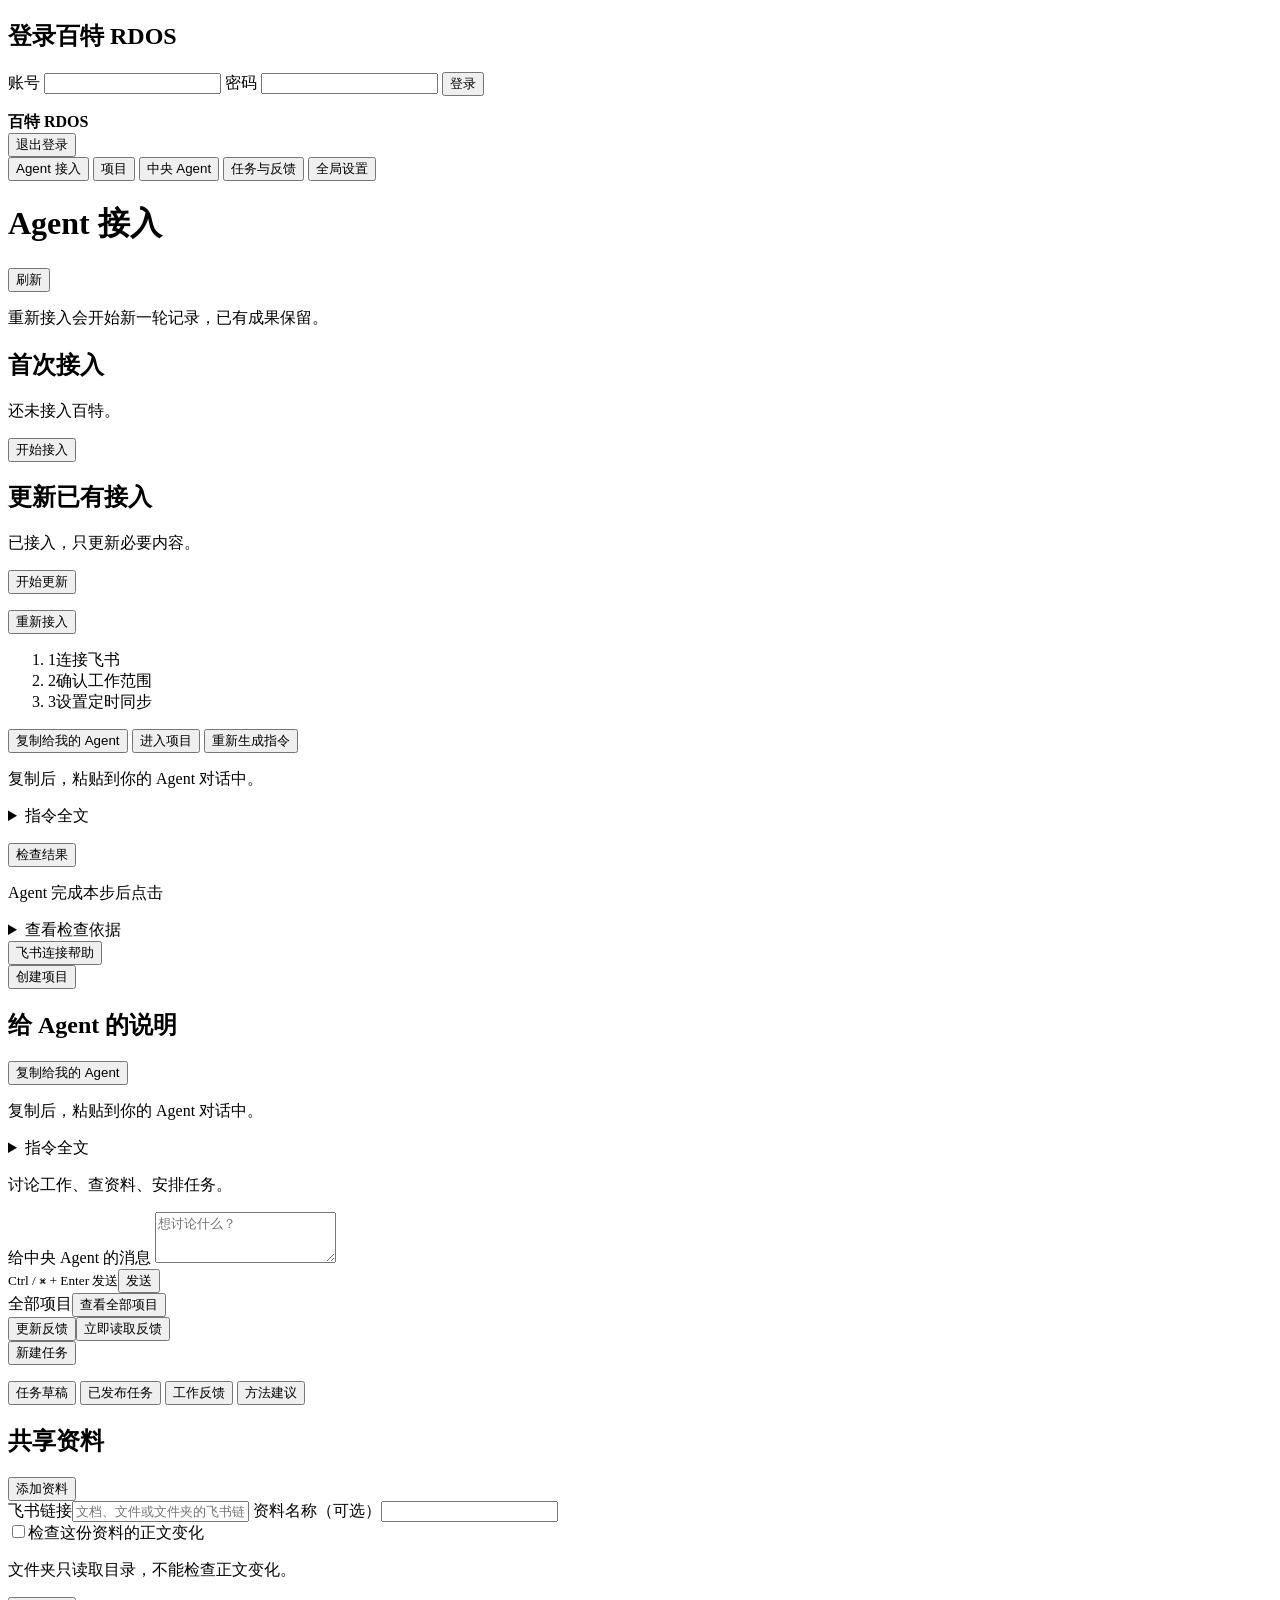
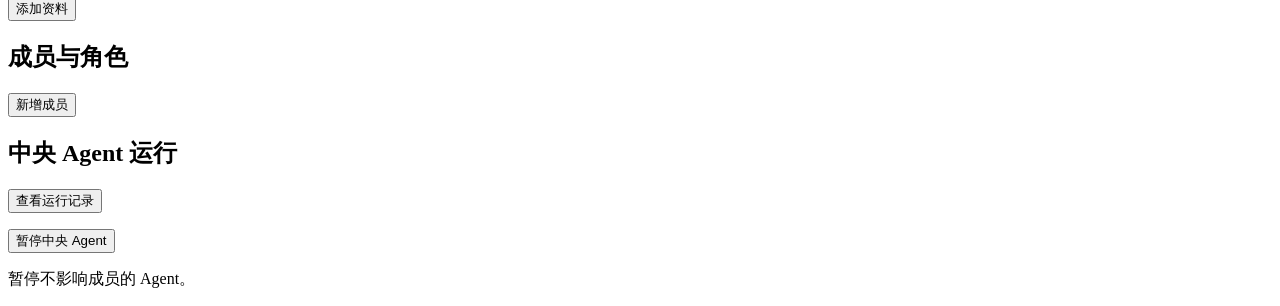
==== server/static/central.html @ e44f654b "feat: deliver central Agent trial and reviewed workbench" ====
<!doctype html>
<html lang="zh-CN">
  <head>
    <meta charset="utf-8" />
    <meta name="viewport" content="width=device-width, initial-scale=1" />
    <meta name="color-scheme" content="light" />
    <title>百特 RDOS</title>
    <link rel="icon" href="data:," />
    <link rel="stylesheet" href="static/central.css?v=20261011-13" />
    <script src="static/central.js?v=20261011-13" defer></script>
  </head>
  <body>
    <section id="login-view" class="login-shell">
      <form id="login-form" class="login-card">
        <h1>登录百特 RDOS</h1>

        <label for="login-username">账号</label>
        <input id="login-username" autocomplete="username" required />
        <label for="login-password">密码</label>
        <input id="login-password" type="password" autocomplete="current-password" required />
        <button id="login-submit" class="primary wide" type="submit">登录</button>
        <p id="login-error" class="form-error" role="alert"></p>
      </form>
    </section>

    <div id="app-view" class="app-shell hidden">
      <header class="topbar">
        <div class="brand"><b>百特 RDOS</b></div>
        <div class="top-actions"><span id="current-user"></span><button id="logout" class="quiet" type="button">退出登录</button></div>
      </header>
      <nav id="main-nav" class="main-nav" aria-label="工作区入口">
        <button class="page-tab active" data-page="onboard" type="button">Agent 接入</button>
        <button class="page-tab" data-page="projects" type="button">项目</button>
        <button class="page-tab admin-only" data-page="agent" type="button">中央 Agent</button>
        <button class="page-tab admin-only" data-page="work" type="button">任务与反馈</button>
        <button class="page-tab admin-only" data-page="global" type="button">全局设置</button>
      </nav>
      <main class="workspace">
        <div class="workspace-heading">
          <div><p id="page-eyebrow" class="sr-only" aria-hidden="true"></p><h1 id="page-title">Agent 接入</h1><p id="page-description" class="hidden"></p></div>
          <div class="heading-actions"><button id="refresh-workspace" class="quiet" type="button">刷新</button></div>
        </div>
        <div id="workspace-error" class="notice error hidden" role="alert"></div>

        <section id="page-onboard" class="main-page">
          <article class="panel onboarding-panel">
            <span id="onboarding-identity" class="sr-only" aria-hidden="true"></span>
            <p id="onboarding-reentry-note" class="onboarding-reentry-note hidden">重新接入会开始新一轮记录，已有成果保留。</p>
            <div id="onboarding-paths" class="onboard-choices">
              <article class="choice-card"><h2>首次接入</h2><p>还未接入百特。</p><button id="choose-new" class="primary" type="button" data-onboard-path="new">开始接入</button></article>
              <article class="choice-card"><h2>更新已有接入</h2><p>已接入，只更新必要内容。</p><button id="choose-refresh" class="primary" type="button" data-onboard-path="refresh">开始更新</button></article>
            </div>
            <p id="onboarding-path-error" class="form-error" role="alert"></p>
            <div id="onboarding-current" class="hidden">
              <div class="onboarding-mode"><span id="onboarding-mode-label"></span><button id="change-onboarding-path" class="quiet" type="button">重新接入</button></div>
              <ol id="onboarding-progress" class="onboarding-progress" aria-label="接入步骤">
                <li><span>1</span>连接飞书</li><li><span>2</span>确认工作范围</li><li><span>3</span>设置定时同步</li>
              </ol>
              <div id="onboarding-status"></div>
              <div id="onboarding-actions" class="inline-actions">
                <button id="copy-onboarding-instruction" class="primary" type="button">复制给我的 Agent</button>
                <button id="onboarding-go-project" class="primary hidden" data-page="projects" type="button">进入项目</button>
                <button id="prepare-onboarding-instruction" class="quiet hidden" type="button">重新生成指令</button>
              </div>
              <div id="onboarding-instruction" class="instruction-box hidden">
                <p id="onboarding-instruction-summary">复制后，粘贴到你的 Agent 对话中。</p>
                <div id="onboarding-link" class="instruction-link"></div>
                <details id="onboarding-copy-details"><summary>指令全文</summary><div id="onboarding-prompt" class="plain-content"></div></details>
              </div>
              <p id="onboarding-action-status" class="action-status" role="status"></p>
              <p id="onboarding-action-error" class="form-error" role="alert"></p>
              <div id="onboarding-check-action" class="onboarding-check-action">
                <button id="check-onboarding" class="secondary" type="button">检查结果</button>
                <p id="onboarding-check-hint">Agent 完成本步后点击</p>
              </div>
              <details id="onboarding-check-details"><summary>查看检查依据</summary><div id="onboarding-check-report"></div></details>
            </div>
            <div class="onboarding-help"><button id="open-setup" class="quiet" type="button">飞书连接帮助</button></div>
          </article>
        </section>

        <section id="page-projects" class="main-page hidden">
          <div class="page-actions"><button id="new-project" class="primary admin-only" type="button">创建项目</button></div>
          <div id="project-list" class="project-cards"></div>
          <section id="project-instruction" class="panel instruction-box hidden">
            <div class="section-title"><h2 id="project-instruction-title">给 Agent 的说明</h2><button id="copy-project-instruction" class="primary" type="button">复制给我的 Agent</button></div>
            <p class="muted">复制后，粘贴到你的 Agent 对话中。</p>
            <div id="project-instruction-link" class="instruction-link"></div>
            <details id="project-copy-details"><summary>指令全文</summary><div id="project-prompt" class="plain-content"></div></details>
            <p id="project-instruction-status" class="action-status" role="status"></p><p id="project-instruction-error" class="form-error" role="alert"></p>
          </section>
        </section>

        <section id="page-agent" class="main-page hidden admin-only">
          <p class="page-intro">讨论工作、查资料、安排任务。</p>
          <div id="connection-banner" class="notice hidden" role="status"></div>
          <article id="conversation-panel" class="panel conversation-panel">
            <div class="conversation-meta hidden" aria-hidden="true"><span id="agent-status"></span></div>
            <div id="messages" class="messages" aria-live="polite"></div>
            <section id="active-run" class="active-run hidden" aria-live="polite"></section>
            <p id="chat-status" class="action-status" role="status"></p><p id="chat-error" class="form-error" role="alert"></p>
            <form id="chat-form" class="chat-form">
              <label for="chat-message" class="sr-only">给中央 Agent 的消息</label>
              <textarea id="chat-message" rows="3" placeholder="想讨论什么？" required></textarea>
              <div class="composer-footer"><small>Ctrl / ⌘ + Enter 发送</small><button id="chat-send" class="primary" type="submit">发送</button></div>
            </form>
          </article>
        </section>

        <section id="page-work" class="main-page hidden admin-only">
          <div class="work-scope"><span id="work-scope-label">全部项目</span><button id="work-show-all" class="quiet hidden" type="button">查看全部项目</button></div>
          <article class="panel work-panel">
            <div class="work-toolbar"><div class="inline-actions"><button id="sync-feedback" class="secondary" type="button">更新反馈</button><button id="manual-run" class="quiet hidden" type="button">立即读取反馈</button></div><button id="new-task" class="primary" type="button">新建任务</button></div>
            <p id="sync-feedback-status" class="action-status" role="status"></p><p id="sync-feedback-error" class="form-error" role="alert"></p>
            <div class="tab-bar" role="tablist" aria-label="项目工作">
              <button id="tab-drafts" class="tab" role="tab" aria-selected="false" aria-controls="view-drafts" data-tab="drafts">任务草稿 <span id="draft-count"></span></button>
              <button id="tab-tasks" class="tab active" role="tab" aria-selected="true" aria-controls="view-tasks" data-tab="tasks">已发布任务 <span id="task-count"></span></button>
              <button id="tab-feedback" class="tab" role="tab" aria-selected="false" aria-controls="view-feedback" data-tab="feedback">工作反馈 <span id="feedback-count"></span></button>
              <button id="tab-proposals" class="tab" role="tab" aria-selected="false" aria-controls="view-proposals" data-tab="proposals">方法建议 <span id="proposal-count"></span></button>
            </div>
            <section id="view-drafts" class="tab-view hidden" role="tabpanel" aria-labelledby="tab-drafts"><div id="task-draft-list" class="item-list"></div></section>
            <section id="view-tasks" class="tab-view" role="tabpanel" aria-labelledby="tab-tasks"><div id="task-list" class="item-list"></div></section>
            <section id="view-feedback" class="tab-view hidden" role="tabpanel" aria-labelledby="tab-feedback"><div id="feedback-list" class="item-list"></div></section>
            <section id="view-proposals" class="tab-view hidden" role="tabpanel" aria-labelledby="tab-proposals"><div id="proposal-list" class="item-list"></div></section>
          </article>
        </section>

        <section id="page-global" class="main-page hidden admin-only">
          <div class="settings-stack">
            <section class="panel">
              <div class="section-title"><h2>共享资料</h2><button id="show-source-form" class="secondary" type="button">添加资料</button></div>
              <form id="source-form" class="stack-form source-form hidden">
                <label>飞书链接<input id="source-url" type="url" required placeholder="文档、文件或文件夹的飞书链接" /></label>
                <label>资料名称（可选）<input id="source-name" /></label>
                <div><label class="check-label"><input id="source-watch" type="checkbox" />检查这份资料的正文变化</label><p id="source-watch-note" class="small-note">文件夹只读取目录，不能检查正文变化。</p></div>
                <p id="source-form-status" class="action-status" role="status"></p><p id="source-form-error" class="form-error" role="alert"></p>
                <div class="form-actions"><button class="primary" type="submit">添加资料</button></div>
              </form>
              <div id="source-list" class="source-list"></div>
            </section>
            <section class="panel">
              <div class="section-title"><h2>成员与角色</h2><button id="add-user" class="secondary" type="button">新增成员</button></div>
              <div id="people-list" class="item-list people-list"></div>
            </section>
            <section class="panel">
              <div class="section-title"><h2>中央 Agent 运行</h2><button id="open-drawer" class="quiet" type="button">查看运行记录</button></div>
              <div id="runtime-state"></div><p id="runtime-error" class="form-error" role="alert"></p>
              <div class="inline-actions"><button id="toggle-runtime" class="secondary" type="button">暂停中央 Agent</button></div>
              <p class="small-note">暂停不影响成员的 Agent。</p>
            </section>
          </div>
        </section>
      </main>
    </div>

    <dialog id="workspace-drawer" class="drawer">
      <div class="drawer-heading"><h2>运行记录</h2><button class="quiet" data-close="workspace-drawer" aria-label="关闭运行记录" type="button">✕</button></div>
      <section id="chosen-run-detail" class="run-detail hidden"></section>
      <div id="run-list" class="item-list"></div>
    </dialog>
    <dialog id="setup-dialog" class="proposal-dialog"><div class="dialog-content"><div class="dialog-heading"><h2>连接飞书帮助</h2><button class="quiet" data-close="setup-dialog" aria-label="关闭帮助" type="button">✕</button></div><div id="setup-content" class="markdown-content"></div></div></dialog>
    <dialog id="project-dialog" class="form-dialog">
      <form id="project-form" class="dialog-content stack-form">
        <div class="dialog-heading"><h2 id="project-dialog-title">创建项目</h2><button class="quiet" data-close="project-dialog" aria-label="关闭项目表单" type="button">✕</button></div>
        <label>项目名称<input id="project-form-name" required maxlength="160" /></label>
        <label>项目说明（可选）<textarea id="project-form-description" rows="3"></textarea></label>
        <fieldset><legend>参与成员</legend><div id="project-members" class="member-options"></div></fieldset>
        <label>项目资料所在的飞书文件夹<input id="project-folder-url" type="url" required placeholder="粘贴现有项目资料文件夹的链接" /></label>
        <p class="small-note">可以沿用已有资料文件夹。RDOS 会在其中新增项目反馈文档，不移动现有资料。</p>
        <p id="project-form-status" class="action-status" role="status"></p><p id="project-form-error" class="form-error" role="alert"></p>
        <div class="dialog-actions"><button class="secondary" data-close="project-dialog" type="button">取消</button><button id="save-project" class="primary" type="submit">创建项目</button></div>
      </form>
    </dialog>

    <dialog id="task-dialog" class="form-dialog">
      <form id="task-form" class="dialog-content stack-form">
        <div class="dialog-heading"><h2 id="task-dialog-title">新建任务</h2><button class="quiet" data-close="task-dialog" aria-label="关闭任务表单" type="button">✕</button></div>
        <p id="task-current-project" class="scope-summary"></p>
        <label id="task-project-label" class="hidden">任务属于哪个项目<select id="task-project" required></select></label>
        <p id="task-dialog-description" class="muted">发布后，成员可从飞书读取当前任务要求。</p>
        <label>任务要求<textarea id="task-instructions" rows="6" required></textarea></label>
        <fieldset><legend>适用成员</legend><div id="task-members" class="member-options"></div><p id="task-member-hint" class="small-note hidden">先选项目，再选择成员。</p></fieldset>
        <div class="form-grid"><label>任务类型<select id="task-kind"><option value="work">正常工作</option><option value="onboarding">接入任务</option></select></label><label>执行频率<select id="task-nature"><option>一次性</option><option>周期</option><option>每次接入执行</option></select></label></div>
        <label id="task-stage-label" class="hidden">接入阶段<select id="task-stage"><option>第一阶段</option><option>第三阶段</option></select></label>
        <details><summary>任务标记与关联</summary><div class="stack-form technical-fields"><label>任务 ID（可选）<input id="task-id" maxlength="100" placeholder="留空自动生成" /></label><label>关联任务（可选）<input id="task-related" placeholder="补充要求关联原任务标识" /></label></div></details>
        <p id="task-form-status" class="action-status" role="status"></p><p id="task-form-error" class="form-error" role="alert"></p>
        <div class="dialog-actions"><button id="task-reject" class="quiet danger hidden" type="button">退回草稿</button><button class="secondary" data-close="task-dialog" type="button">取消</button><button id="task-submit" class="primary" type="submit">发布任务</button></div>
      </form>
    </dialog>

    <dialog id="user-dialog" class="form-dialog">
      <form id="user-form" class="dialog-content stack-form">
        <div class="dialog-heading"><h2 id="user-dialog-title">新增成员</h2><button class="quiet" data-close="user-dialog" aria-label="关闭成员表单" type="button">✕</button></div>
        <div class="form-grid"><label>账号<input id="user-username" autocomplete="off" required /></label><label>姓名或称呼<input id="user-display" required /></label></div>
        <fieldset><legend>角色</legend><div class="member-options"><label class="check-label"><input id="user-admin" type="checkbox" />管理员</label><label class="check-label"><input id="user-researcher" type="checkbox" />研究员</label></div><p class="small-note">可多选：管理员管理，研究员参与工作。</p></fieldset>
        <label>身份标记<select id="user-identity"><option value="actual">实际工作身份</option><option value="role_test">角色测试</option></select></label>
        <label id="user-password-label">初始密码（可选）<input id="user-password" type="password" autocomplete="new-password" placeholder="留空自动生成，仅本次显示" /></label>
        <p id="user-form-status" class="action-status" role="status"></p><p id="user-form-error" class="form-error" role="alert"></p>
        <div class="dialog-actions"><button class="secondary" data-close="user-dialog" type="button">取消</button><button class="primary" type="submit">保存成员</button></div>
      </form>
    </dialog>

    <dialog id="proposal-dialog" class="proposal-dialog">
      <div class="dialog-content"><div class="dialog-heading"><h2>审阅方法建议</h2><button class="quiet" data-close="proposal-dialog" aria-label="关闭方法建议" type="button">✕</button></div><div id="proposal-review"></div><p id="proposal-form-error" class="form-error" role="alert"></p></div>
    </dialog>

    <dialog id="confirm-dialog" class="form-dialog">
      <div class="dialog-content"><div class="dialog-heading"><h2 id="confirm-title"></h2><button class="quiet" data-close="confirm-dialog" aria-label="关闭确认" type="button">✕</button></div><p id="confirm-message"></p><label id="confirm-reason-label" class="hidden">退回说明（可选）<textarea id="confirm-reason" rows="3" placeholder="需要调整什么"></textarea></label><p id="confirm-error" class="form-error" role="alert"></p><div class="dialog-actions"><button id="confirm-cancel" class="secondary" type="button">取消</button><button id="confirm-action" class="primary" type="button">确认</button></div></div>
    </dialog>

    <dialog id="credential-dialog" class="form-dialog">
      <div class="dialog-content"><div class="dialog-heading"><h2>保存初始密码</h2><button class="quiet" data-close="credential-dialog" aria-label="关闭密码界面" type="button">✕</button></div><p>密码仅显示一次，请保存后私下交给成员。</p><label>账号<input id="credential-username" readonly /></label><label>初始密码<input id="credential-password" type="password" readonly /></label><p id="credential-close-warning" class="form-error hidden" role="alert"></p><div class="dialog-actions"><button id="copy-credential" class="secondary" type="button">复制账号与密码</button><button id="credential-done" class="primary" type="button">我已保存，关闭</button></div></div>
    </dialog>

    <div id="toast" class="toast hidden" role="status"></div>
  </body>
</html>
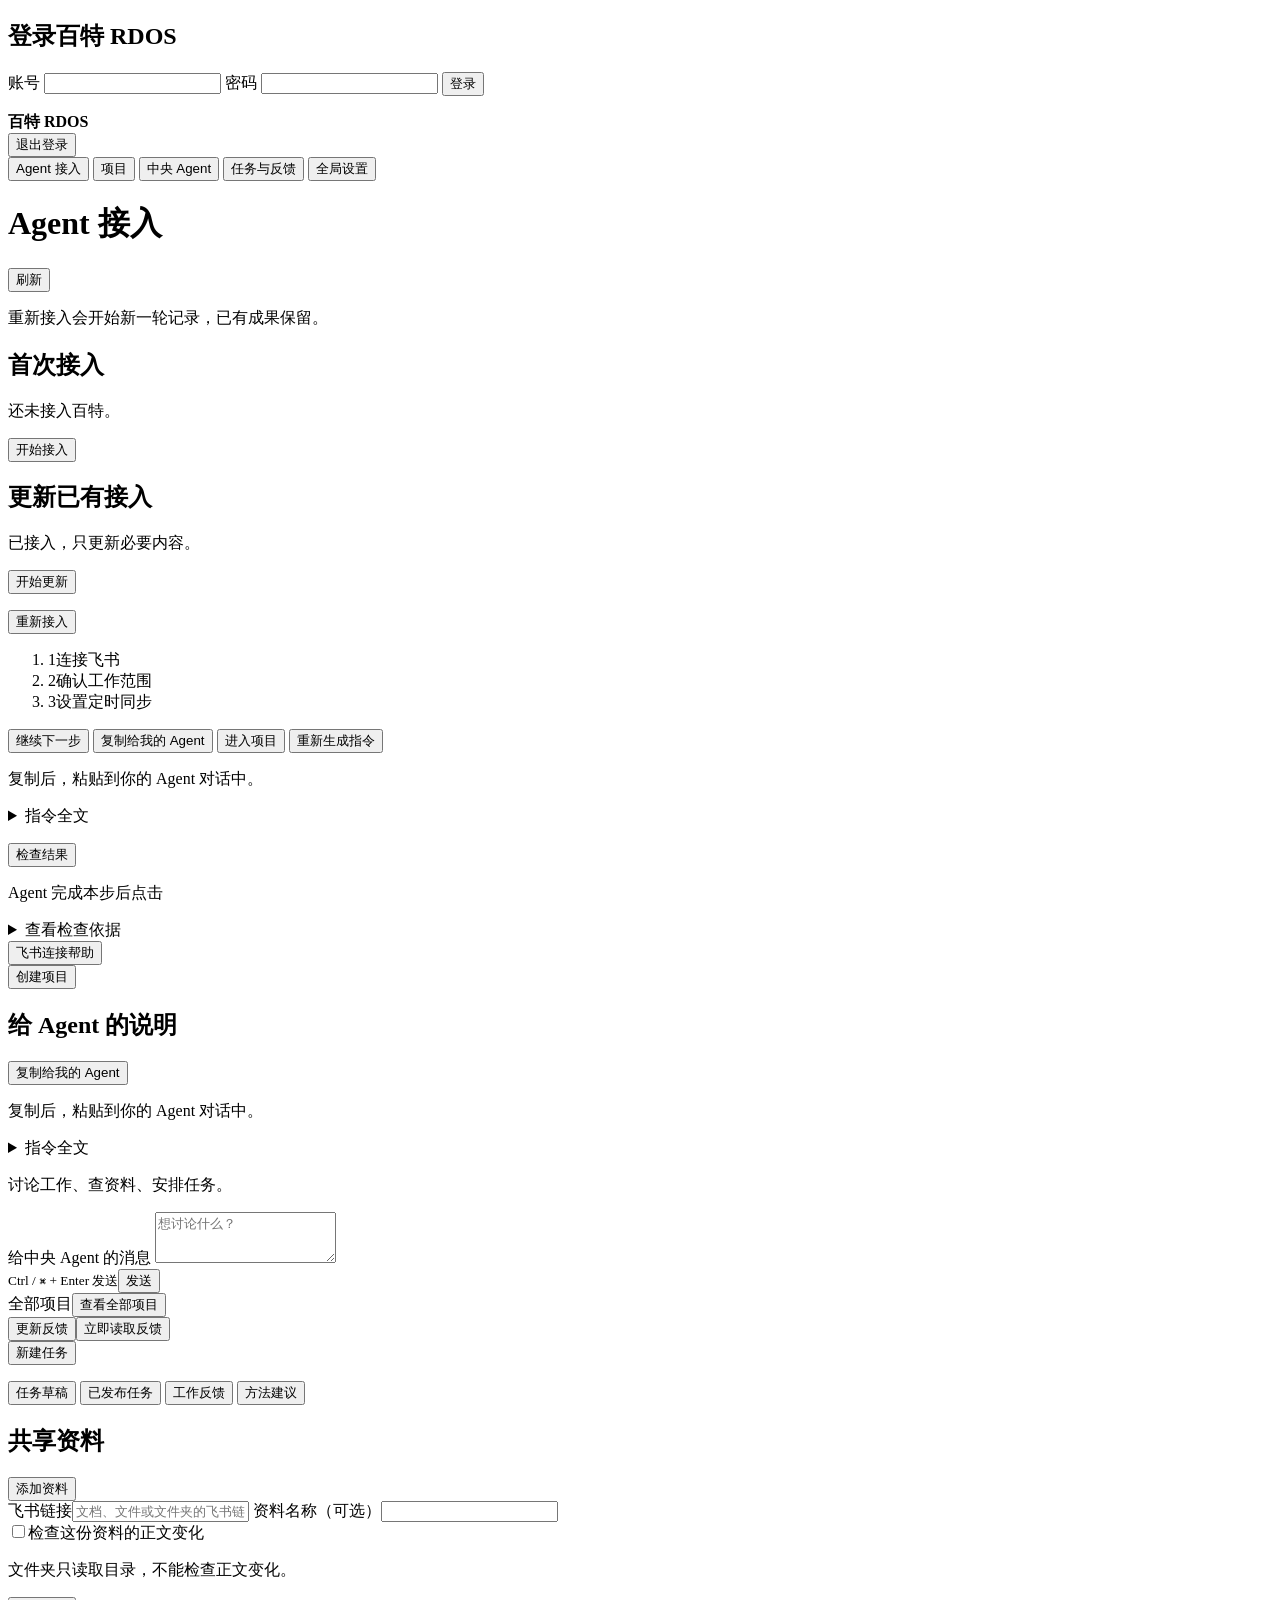
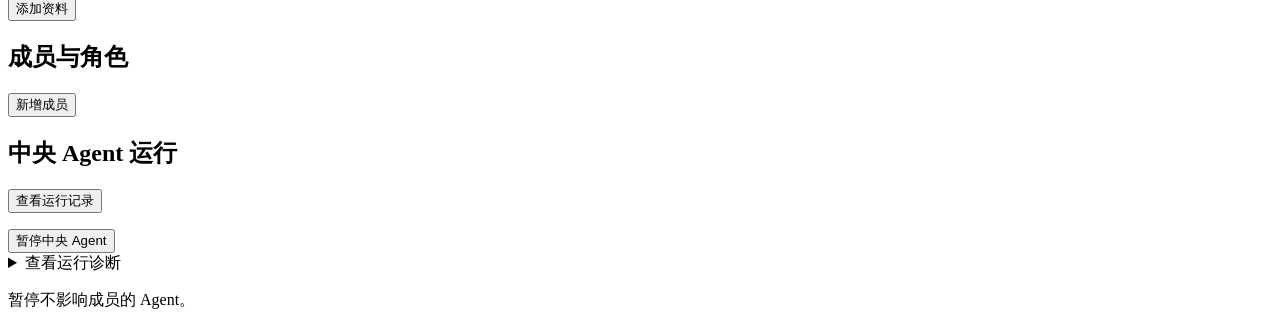
==== commit e9fb972d: "Implement RDOS workbench A-B-C improvements and UX review" ====
--- a/server/static/central.html
+++ b/server/static/central.html
@@ -6,8 +6,8 @@
     <meta name="color-scheme" content="light" />
     <title>百特 RDOS</title>
     <link rel="icon" href="data:," />
-    <link rel="stylesheet" href="static/central.css?v=20261011-13" />
-    <script src="static/central.js?v=20261011-13" defer></script>
+    <link rel="stylesheet" href="static/central.css?v=20261013-workbench" />
+    <script src="static/central.js?v=20261013-workbench-4" defer></script>
   </head>
   <body>
     <section id="login-view" class="login-shell">
@@ -58,6 +58,7 @@
               </ol>
               <div id="onboarding-status"></div>
               <div id="onboarding-actions" class="inline-actions">
+                <button id="continue-onboarding" class="primary hidden" type="button">继续下一步</button>
                 <button id="copy-onboarding-instruction" class="primary" type="button">复制给我的 Agent</button>
                 <button id="onboarding-go-project" class="primary hidden" data-page="projects" type="button">进入项目</button>
                 <button id="prepare-onboarding-instruction" class="quiet hidden" type="button">重新生成指令</button>
@@ -73,6 +74,7 @@
                 <button id="check-onboarding" class="secondary" type="button">检查结果</button>
                 <p id="onboarding-check-hint">Agent 完成本步后点击</p>
               </div>
+              <p id="onboarding-check-error" class="form-error hidden" role="alert"></p>
               <details id="onboarding-check-details"><summary>查看检查依据</summary><div id="onboarding-check-report"></div></details>
             </div>
             <div class="onboarding-help"><button id="open-setup" class="quiet" type="button">飞书连接帮助</button></div>
@@ -84,7 +86,7 @@
           <div id="project-list" class="project-cards"></div>
           <section id="project-instruction" class="panel instruction-box hidden">
             <div class="section-title"><h2 id="project-instruction-title">给 Agent 的说明</h2><button id="copy-project-instruction" class="primary" type="button">复制给我的 Agent</button></div>
-            <p class="muted">复制后，粘贴到你的 Agent 对话中。</p>
+            <p id="project-copy-guidance" class="muted">复制后，粘贴到你的 Agent 对话中。</p>
             <div id="project-instruction-link" class="instruction-link"></div>
             <details id="project-copy-details"><summary>指令全文</summary><div id="project-prompt" class="plain-content"></div></details>
             <p id="project-instruction-status" class="action-status" role="status"></p><p id="project-instruction-error" class="form-error" role="alert"></p>
@@ -146,6 +148,7 @@
               <div class="section-title"><h2>中央 Agent 运行</h2><button id="open-drawer" class="quiet" type="button">查看运行记录</button></div>
               <div id="runtime-state"></div><p id="runtime-error" class="form-error" role="alert"></p>
               <div class="inline-actions"><button id="toggle-runtime" class="secondary" type="button">暂停中央 Agent</button></div>
+              <details id="diagnostics-details" class="diagnostics-details"><summary>查看运行诊断</summary><p id="diagnostics-status" class="action-status" role="status"></p><div id="diagnostics-result"></div><p id="diagnostics-error" class="form-error" role="alert"></p><button id="refresh-diagnostics" class="quiet" type="button">重新检查</button></details>
               <p class="small-note">暂停不影响成员的 Agent。</p>
             </section>
           </div>
@@ -178,10 +181,12 @@
         <p id="task-current-project" class="scope-summary"></p>
         <label id="task-project-label" class="hidden">任务属于哪个项目<select id="task-project" required></select></label>
         <p id="task-dialog-description" class="muted">发布后，成员可从飞书读取当前任务要求。</p>
+        <div id="task-draft-impact" class="task-draft-impact hidden"></div>
         <label>任务要求<textarea id="task-instructions" rows="6" required></textarea></label>
         <fieldset><legend>适用成员</legend><div id="task-members" class="member-options"></div><p id="task-member-hint" class="small-note hidden">先选项目，再选择成员。</p></fieldset>
         <div class="form-grid"><label>任务类型<select id="task-kind"><option value="work">正常工作</option><option value="onboarding">接入任务</option></select></label><label>执行频率<select id="task-nature"><option>一次性</option><option>周期</option><option>每次接入执行</option></select></label></div>
         <label id="task-stage-label" class="hidden">接入阶段<select id="task-stage"><option>第一阶段</option><option>第三阶段</option></select></label>
+        <label id="task-reason-label" class="hidden">修改理由<textarea id="task-reason" rows="3" placeholder="说明为什么需要这次调整"></textarea></label>
         <details><summary>任务标记与关联</summary><div class="stack-form technical-fields"><label>任务 ID（可选）<input id="task-id" maxlength="100" placeholder="留空自动生成" /></label><label>关联任务（可选）<input id="task-related" placeholder="补充要求关联原任务标识" /></label></div></details>
         <p id="task-form-status" class="action-status" role="status"></p><p id="task-form-error" class="form-error" role="alert"></p>
         <div class="dialog-actions"><button id="task-reject" class="quiet danger hidden" type="button">退回草稿</button><button class="secondary" data-close="task-dialog" type="button">取消</button><button id="task-submit" class="primary" type="submit">发布任务</button></div>
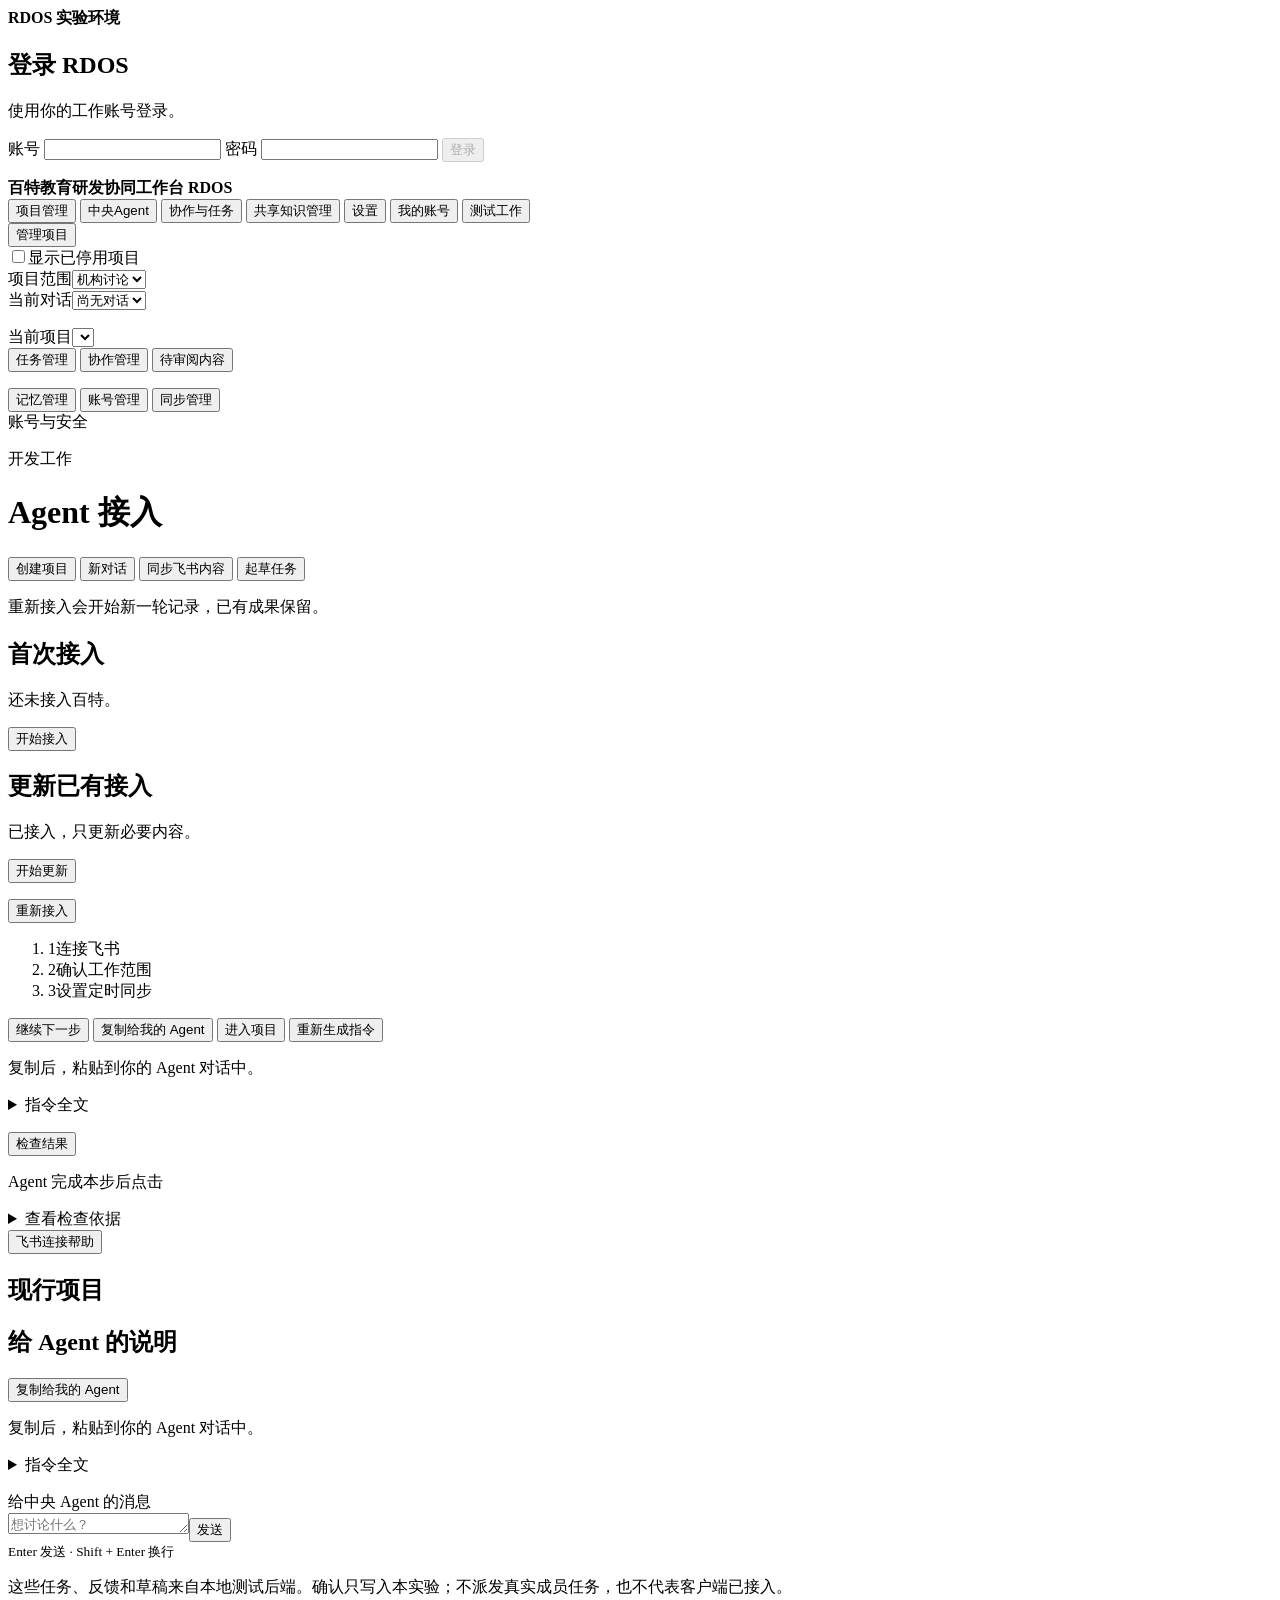
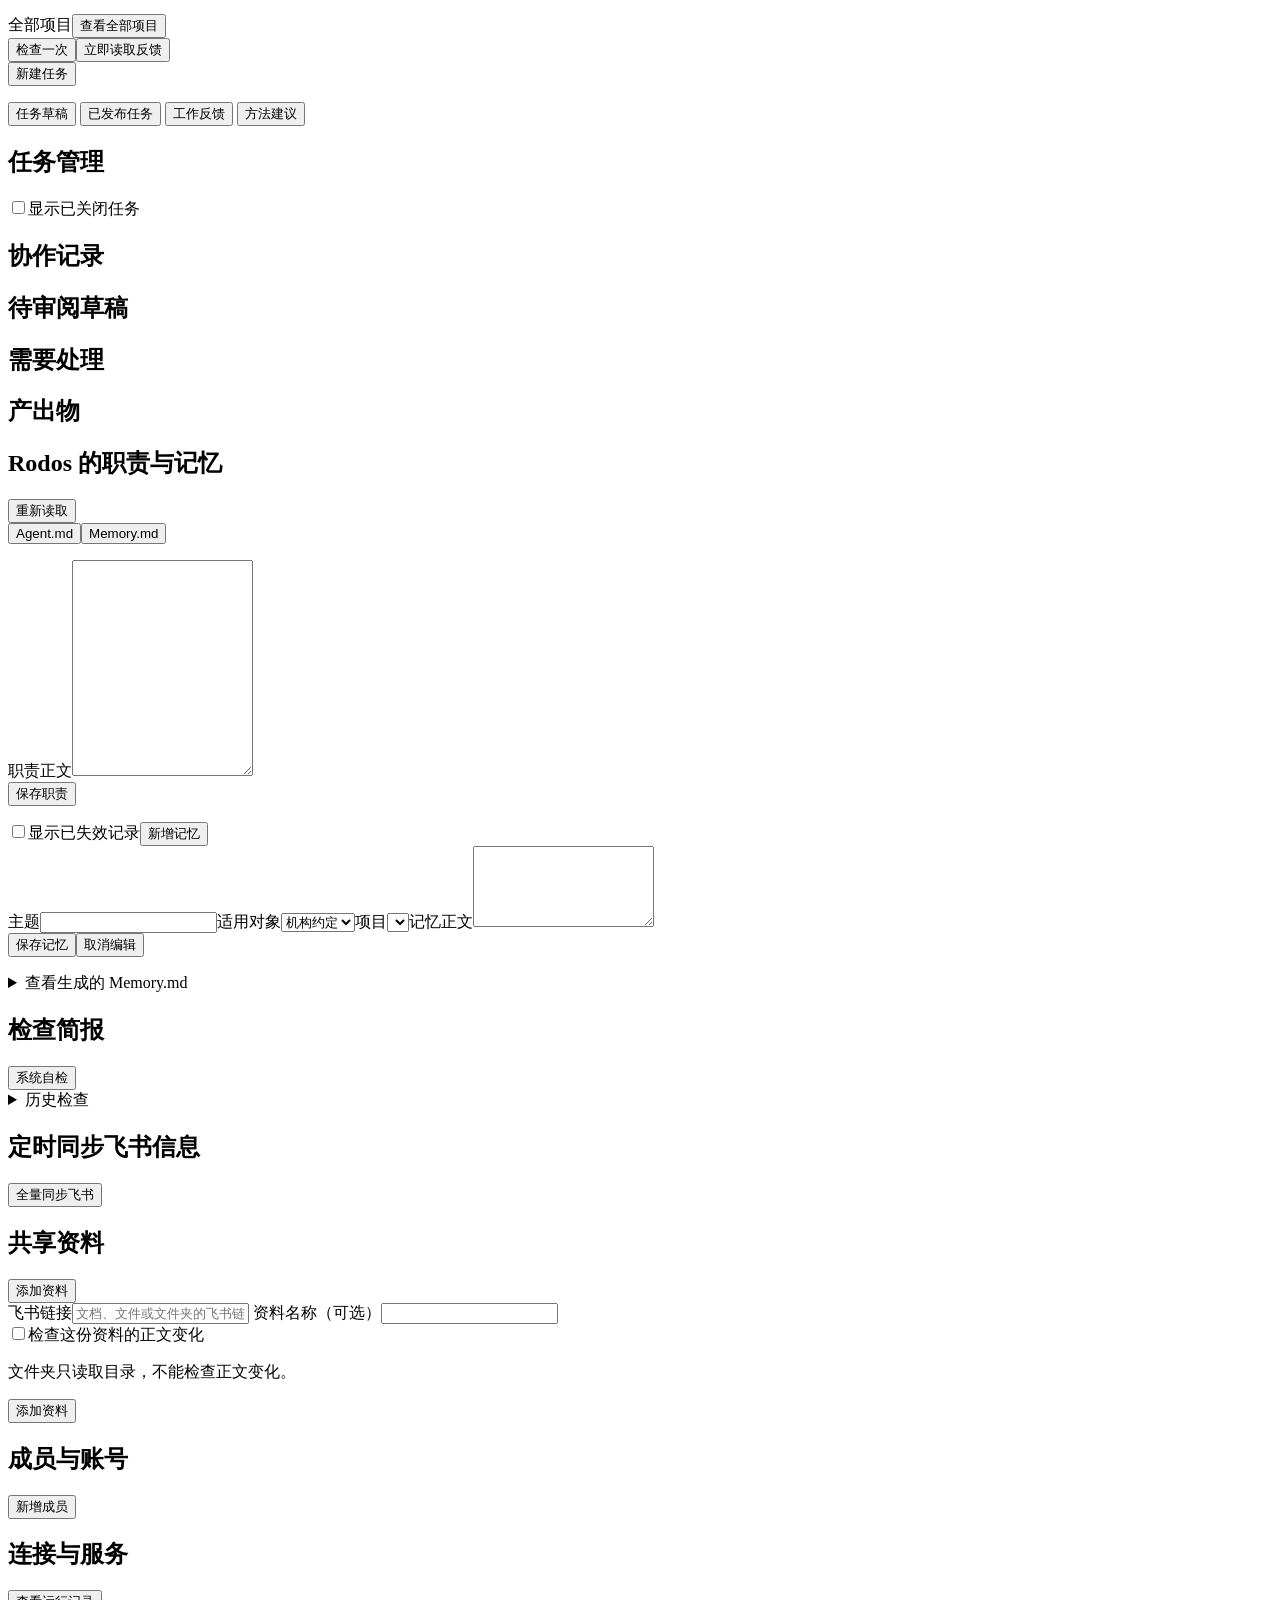
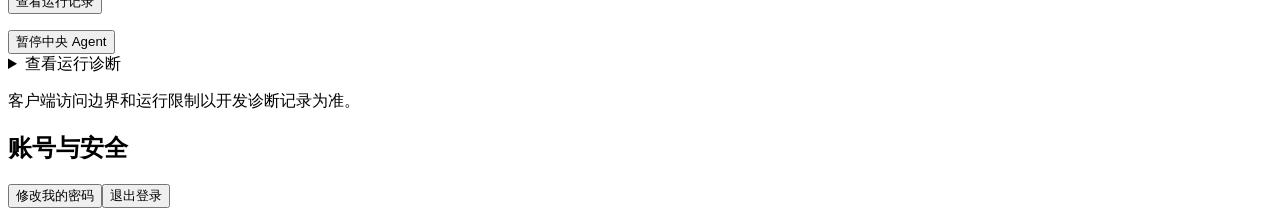
==== commit 593e21f3: "Prepare RDOS 2.0 formal cutover and legacy task compatibility" ====
--- a/server/static/central.html
+++ b/server/static/central.html
@@ -4,41 +4,89 @@
     <meta charset="utf-8" />
     <meta name="viewport" content="width=device-width, initial-scale=1" />
     <meta name="color-scheme" content="light" />
-    <title>百特 RDOS</title>
+    <title>百特教育研发协同工作台 RDOS</title>
+    <base href="/" />
     <link rel="icon" href="data:," />
-    <link rel="stylesheet" href="static/central.css?v=20261013-workbench" />
-    <script src="static/central.js?v=20261013-workbench-4" defer></script>
+    <link rel="stylesheet" href="static/central.css?v=panel-navigation-20261024" />
+    <script src="static/central.js?v=panel-navigation-20261024" defer></script>
   </head>
-  <body>
+  <body class="rdos-lab">
+    <aside class="lab-banner" role="status"><strong>RDOS 实验环境</strong><span id="lab-environment" class="developer-only"></span><p id="lab-capability" class="developer-only"></p></aside>
     <section id="login-view" class="login-shell">
       <form id="login-form" class="login-card">
-        <h1>登录百特 RDOS</h1>
+        <h1>登录 RDOS</h1><p>使用你的工作账号登录。</p>
 
         <label for="login-username">账号</label>
         <input id="login-username" autocomplete="username" required />
         <label for="login-password">密码</label>
         <input id="login-password" type="password" autocomplete="current-password" required />
-        <button id="login-submit" class="primary wide" type="submit">登录</button>
+        <button id="login-submit" disabled class="primary wide" type="submit">登录</button>
         <p id="login-error" class="form-error" role="alert"></p>
       </form>
     </section>
 
     <div id="app-view" class="app-shell hidden">
       <header class="topbar">
-        <div class="brand"><b>百特 RDOS</b></div>
-        <div class="top-actions"><span id="current-user"></span><button id="logout" class="quiet" type="button">退出登录</button></div>
+        <div class="brand"><b>百特教育研发协同工作台 RDOS</b></div>
+        <nav id="main-nav" class="main-nav" aria-label="工作区入口">
+          <button class="page-tab" data-page="projects" type="button">项目管理</button>
+          <button class="page-tab admin-only" data-page="agent" type="button">中央Agent</button>
+          <button class="page-tab" data-page="collaboration" type="button">协作与任务</button>
+          <button class="page-tab" data-page="knowledge" type="button">共享知识管理</button>
+          <button class="page-tab admin-only" data-page="global" type="button">设置</button>
+          <button class="page-tab" data-page="account" type="button">我的账号</button>
+          <button class="page-tab admin-only developer-only" data-page="work" type="button">测试工作</button>
+        </nav>
+        <div class="top-actions"><span id="current-user"></span></div>
       </header>
-      <nav id="main-nav" class="main-nav" aria-label="工作区入口">
-        <button class="page-tab active" data-page="onboard" type="button">Agent 接入</button>
-        <button class="page-tab" data-page="projects" type="button">项目</button>
-        <button class="page-tab admin-only" data-page="agent" type="button">中央 Agent</button>
-        <button class="page-tab admin-only" data-page="work" type="button">任务与反馈</button>
-        <button class="page-tab admin-only" data-page="global" type="button">全局设置</button>
-      </nav>
+      <div class="app-body">
+        <aside id="workspace-sidebar" class="workspace-sidebar" aria-label="页面功能">
+          <div class="sidebar-page" data-sidebar-page="projects">
+            <nav class="sidebar-nav" aria-label="项目管理">
+              <button class="subnav-item active" data-project-view-select="manage" type="button">管理项目</button>
+              <div id="project-navigation" class="sidebar-children"></div>
+            </nav>
+            <label class="check-label sidebar-option"><input id="show-inactive-projects" type="checkbox" />显示已停用项目</label>
+          </div>
+          <div class="sidebar-page hidden" data-sidebar-page="agent">
+            <div class="sidebar-section"><label for="chat-project">项目范围<select id="chat-project"><option value="">机构讨论</option></select></label></div>
+            <div class="sidebar-section"><label for="thread-select">当前对话<select id="thread-select"><option value="">尚无对话</option></select></label><p id="thread-status" class="small-note" role="status"></p></div>
+          </div>
+          <div class="sidebar-page hidden" data-sidebar-page="collaboration">
+            <div class="sidebar-section"><label for="phase3-project">当前项目<select id="phase3-project"></select></label></div>
+            <nav class="sidebar-nav" aria-label="协作与任务">
+              <button class="subnav-item active" data-collaboration-view-select="tasks" type="button">任务管理</button>
+              <button class="subnav-item" data-collaboration-view-select="events" type="button">协作管理</button>
+              <button class="subnav-item" data-collaboration-view-select="review" type="button">待审阅内容</button>
+            </nav>
+            <div id="phase3-summary" class="phase3-summary sidebar-summary"></div>
+            <p id="phase3-sync-last" class="small-note" role="status"></p>
+            <p id="phase3-sync-status" class="action-status" role="status"></p>
+          </div>
+          <div class="sidebar-page hidden" data-sidebar-page="knowledge">
+            <div id="knowledge-categories" class="knowledge-categories" role="tablist" aria-label="共享知识类别"></div>
+              <div id="knowledge-list" class="knowledge-list sidebar-children" aria-label="现行资料与 Skill"></div>
+          </div>
+          <div class="sidebar-page hidden" data-sidebar-page="global">
+            <nav class="sidebar-nav" aria-label="设置">
+              <button class="subnav-item active" data-settings-view-select="memory" type="button">记忆管理</button>
+              <button class="subnav-item" data-settings-view-select="accounts" type="button">账号管理</button>
+              <button class="subnav-item" data-settings-view-select="sync" type="button">同步管理</button>
+            </nav>
+          </div>
+          <div class="sidebar-page hidden" data-sidebar-page="account"><nav class="sidebar-nav" aria-label="我的账号"><span class="subnav-item active" aria-current="page">账号与安全</span></nav></div>
+          <div class="sidebar-page hidden" data-sidebar-page="work"><p class="sidebar-label">开发工作</p></div>
+        </aside>
       <main class="workspace">
         <div class="workspace-heading">
           <div><p id="page-eyebrow" class="sr-only" aria-hidden="true"></p><h1 id="page-title">Agent 接入</h1><p id="page-description" class="hidden"></p></div>
-          <div class="heading-actions"><button id="refresh-workspace" class="quiet" type="button">刷新</button></div>
+          <div class="heading-actions">
+            <button id="new-project" class="secondary admin-only hidden" type="button">创建项目</button>
+            <button id="new-thread" class="secondary admin-only hidden" type="button">新对话</button>
+            <button id="phase3-sync" class="secondary admin-only hidden" type="button" title="同步当前项目的任务和协作记录，并按完成规则核对结果">同步飞书内容</button>
+            <button id="phase3-new" class="primary admin-only hidden" type="button">起草任务</button>
+            <span id="knowledge-heading-controls" class="heading-context-actions hidden"></span>
+          </div>
         </div>
         <div id="workspace-error" class="notice error hidden" role="alert"></div>
 
@@ -82,7 +130,7 @@
         </section>
 
         <section id="page-projects" class="main-page hidden">
-          <div class="page-actions"><button id="new-project" class="primary admin-only" type="button">创建项目</button></div>
+          <h2 id="project-selection-heading" class="section-heading">现行项目</h2>
           <div id="project-list" class="project-cards"></div>
           <section id="project-instruction" class="panel instruction-box hidden">
             <div class="section-title"><h2 id="project-instruction-title">给 Agent 的说明</h2><button id="copy-project-instruction" class="primary" type="button">复制给我的 Agent</button></div>
@@ -94,7 +142,8 @@
         </section>
 
         <section id="page-agent" class="main-page hidden admin-only">
-          <p class="page-intro">讨论工作、查资料、安排任务。</p>
+
+
           <div id="connection-banner" class="notice hidden" role="status"></div>
           <article id="conversation-panel" class="panel conversation-panel">
             <div class="conversation-meta hidden" aria-hidden="true"><span id="agent-status"></span></div>
@@ -103,16 +152,16 @@
             <p id="chat-status" class="action-status" role="status"></p><p id="chat-error" class="form-error" role="alert"></p>
             <form id="chat-form" class="chat-form">
               <label for="chat-message" class="sr-only">给中央 Agent 的消息</label>
-              <textarea id="chat-message" rows="3" placeholder="想讨论什么？" required></textarea>
-              <div class="composer-footer"><small>Ctrl / ⌘ + Enter 发送</small><button id="chat-send" class="primary" type="submit">发送</button></div>
+              <div class="composer-row"><textarea id="chat-message" rows="1" placeholder="想讨论什么？" required></textarea><button id="chat-send" class="primary" type="submit">发送</button></div>
+              <small class="composer-hint">Enter 发送 · Shift + Enter 换行</small>
             </form>
           </article>
         </section>
 
-        <section id="page-work" class="main-page hidden admin-only">
+        <section id="page-work" class="main-page hidden admin-only developer-only"><p class="lab-page-note">这些任务、反馈和草稿来自本地测试后端。确认只写入本实验；不派发真实成员任务，也不代表客户端已接入。</p>
           <div class="work-scope"><span id="work-scope-label">全部项目</span><button id="work-show-all" class="quiet hidden" type="button">查看全部项目</button></div>
           <article class="panel work-panel">
-            <div class="work-toolbar"><div class="inline-actions"><button id="sync-feedback" class="secondary" type="button">更新反馈</button><button id="manual-run" class="quiet hidden" type="button">立即读取反馈</button></div><button id="new-task" class="primary" type="button">新建任务</button></div>
+            <div class="work-toolbar"><div class="inline-actions"><button id="sync-feedback" class="secondary" type="button">检查一次</button><button id="manual-run" class="quiet hidden" type="button">立即读取反馈</button></div><button id="new-task" class="primary" type="button">新建任务</button></div>
             <p id="sync-feedback-status" class="action-status" role="status"></p><p id="sync-feedback-error" class="form-error" role="alert"></p>
             <div class="tab-bar" role="tablist" aria-label="项目工作">
               <button id="tab-drafts" class="tab" role="tab" aria-selected="false" aria-controls="view-drafts" data-tab="drafts">任务草稿 <span id="draft-count"></span></button>
@@ -127,10 +176,47 @@
           </article>
         </section>
 
+        <section id="page-collaboration" class="main-page hidden">
+          <p id="phase3-error" class="form-error" role="alert"></p>
+          <div data-collaboration-view="tasks">
+            <section class="panel phase3-section"><div class="section-title"><h2>任务管理</h2><label class="check-label"><input id="phase3-show-closed" type="checkbox" />显示已关闭任务</label></div><div id="phase3-tasks" class="item-list"></div></section>
+          </div>
+          <div data-collaboration-view="events" class="hidden">
+            <div id="phase3-zones" class="phase3-zones"></div>
+            <section class="panel phase3-section"><div class="section-title"><h2>协作记录</h2></div><div id="phase3-events" class="item-list"></div></section>
+          </div>
+          <div data-collaboration-view="review" class="hidden">
+            <section class="panel phase3-section admin-only"><div class="section-title"><h2>待审阅草稿</h2></div><div id="phase3-drafts" class="item-list"></div></section>
+            <section class="panel phase3-section admin-only"><div class="section-title"><h2>需要处理</h2></div><div id="phase3-decisions" class="item-list"></div></section>
+            <section class="panel phase3-section"><div class="section-title"><h2>产出物</h2></div><div id="phase3-documents" class="item-list"></div></section>
+          </div>
+        </section>
+
+        <section id="page-knowledge" class="main-page hidden">
+          <p id="knowledge-error" class="form-error" role="alert"></p>
+          <div id="knowledge-source" class="panel knowledge-source"></div>
+          <div class="knowledge-layout">
+            <article class="panel knowledge-document"><div id="knowledge-content"></div></article>
+          </div>
+        </section>
+
         <section id="page-global" class="main-page hidden admin-only">
           <div class="settings-stack">
-            <section class="panel">
-              <div class="section-title"><h2>共享资料</h2><button id="show-source-form" class="secondary" type="button">添加资料</button></div>
+            <div data-settings-view="memory">
+            <section class="panel" id="rodos-memory-settings"><div class="section-title"><h2>Rodos 的职责与记忆</h2><button id="rodos-settings-refresh" class="quiet" type="button">重新读取</button></div>
+              <div class="inline-actions" role="tablist" aria-label="中央职责与记忆"><button id="rodos-agent-tab" type="button" role="tab" aria-selected="true" class="secondary">Agent.md</button><button id="rodos-memory-tab" type="button" role="tab" aria-selected="false" class="quiet">Memory.md</button></div>
+              <div id="rodos-agent-editor"><p id="rodos-policy-meta" class="small-note"></p><form id="rodos-policy-form" class="stack-form"><label>职责正文<textarea id="rodos-policy-content" rows="14" maxlength="40000" required></textarea></label><div class="form-actions"><button id="rodos-policy-save" class="primary" type="submit">保存职责</button></div></form><div id="rodos-policy-conflict"></div><p id="rodos-policy-status" role="status"></p><p id="rodos-policy-error" class="form-error" role="alert"></p></div>
+              <div id="rodos-memory-editor" class="hidden"><div class="section-title"><label class="check-label"><input type="checkbox" id="rodos-memory-inactive" />显示已失效记录</label><button id="rodos-memory-add" class="secondary" type="button">新增记忆</button></div><div id="rodos-memory-items" class="item-list"></div><form id="rodos-memory-form" class="stack-form hidden"><input type="hidden" id="rodos-memory-id" /><label>主题<input id="rodos-memory-topic" maxlength="160" required /></label><label>适用对象<select id="rodos-memory-scope"><option value="organization">机构约定</option><option value="project">项目约定</option><option value="account">个人偏好</option></select></label><label id="rodos-memory-project-label" class="hidden">项目<select id="rodos-memory-project"></select></label><label>记忆正文<textarea id="rodos-memory-content" rows="5" maxlength="2000" required></textarea></label><div class="form-actions"><button id="rodos-memory-save" class="primary" type="submit">保存记忆</button><button id="rodos-memory-cancel" class="quiet" type="button">取消编辑</button></div></form><p id="rodos-memory-status" role="status"></p><p id="rodos-memory-error" class="form-error" role="alert"></p><details><summary>查看生成的 Memory.md</summary><pre id="rodos-memory-preview" class="rodos-file-preview"></pre></details></div>
+              <p id="rodos-settings-error" class="form-error" role="alert"></p>
+            </section>
+            </div>
+            <div data-settings-view="sync" class="settings-stack hidden">
+          <section class="panel rodos-brief-panel"><div class="section-title"><h2>检查简报</h2><button id="rodos-inspect-now" class="secondary" type="button">系统自检</button></div><div id="rodos-latest-inspection"></div><details><summary>历史检查</summary><div id="rodos-inspection-history"></div></details><p id="rodos-agent-maintenance-error" class="form-error" role="alert"></p></section>
+            <section class="panel"><div class="section-title"><h2>定时同步飞书信息</h2><div class="inline-actions"><button id="rodos-refresh-feishu" class="secondary" type="button">全量同步飞书</button></div></div><div id="rodos-schedules" class="item-list"></div><div id="rodos-active-maintenance" role="status"></div><p id="rodos-maintenance-error" class="form-error" role="alert"></p></section>
+            </div>
+            <div data-settings-view="accounts" class="settings-stack hidden">
+            <section class="panel developer-only">
+              <div class="section-title lab-hidden"><h2>共享资料</h2><button id="show-source-form" class="secondary" type="button">添加资料</button></div>
               <form id="source-form" class="stack-form source-form hidden">
                 <label>飞书链接<input id="source-url" type="url" required placeholder="文档、文件或文件夹的飞书链接" /></label>
                 <label>资料名称（可选）<input id="source-name" /></label>
@@ -141,37 +227,66 @@
               <div id="source-list" class="source-list"></div>
             </section>
             <section class="panel">
-              <div class="section-title"><h2>成员与角色</h2><button id="add-user" class="secondary" type="button">新增成员</button></div>
-              <div id="people-list" class="item-list people-list"></div>
+              <div class="section-title"><h2>成员与账号</h2><button id="add-user" class="secondary" type="button">新增成员</button></div>
+              <p id="member-management-error" class="form-error" role="alert"></p><div id="people-list" class="item-list people-list"></div>
             </section>
             <section class="panel">
-              <div class="section-title"><h2>中央 Agent 运行</h2><button id="open-drawer" class="quiet" type="button">查看运行记录</button></div>
-              <div id="runtime-state"></div><p id="runtime-error" class="form-error" role="alert"></p>
+              <div class="section-title"><h2>连接与服务</h2><button id="open-drawer" class="quiet developer-only" type="button">查看运行记录</button></div>
+              <div id="runtime-state"></div><div id="project-health-list" class="item-list developer-only"></div><p id="runtime-error" class="form-error" role="alert"></p>
               <div class="inline-actions"><button id="toggle-runtime" class="secondary" type="button">暂停中央 Agent</button></div>
-              <details id="diagnostics-details" class="diagnostics-details"><summary>查看运行诊断</summary><p id="diagnostics-status" class="action-status" role="status"></p><div id="diagnostics-result"></div><p id="diagnostics-error" class="form-error" role="alert"></p><button id="refresh-diagnostics" class="quiet" type="button">重新检查</button></details>
-              <p class="small-note">暂停不影响成员的 Agent。</p>
+              <details id="diagnostics-details" class="diagnostics-details developer-only"><summary>查看运行诊断</summary><p id="diagnostics-status" class="action-status" role="status"></p><div id="diagnostics-result"></div><p id="diagnostics-error" class="form-error" role="alert"></p><button id="refresh-diagnostics" class="quiet" type="button">重新检查</button></details>
+              <p class="small-note developer-only">客户端访问边界和运行限制以开发诊断记录为准。</p>
             </section>
-          </div>
+            </div>
+          </div>
+        </section>
+        <section id="page-account" class="main-page hidden">
+          <article class="panel account-summary"><div class="section-title"><h2>账号与安全</h2></div><div id="account-profile"></div><div class="account-actions inline-actions"><button id="change-my-password" class="secondary" type="button">修改我的密码</button><button id="logout" class="quiet" type="button">退出登录</button></div></article>
         </section>
       </main>
+      </div>
     </div>
+
+    <dialog id="thread-dialog" class="form-dialog">
+      <form id="thread-form" class="dialog-content stack-form">
+        <div class="dialog-heading"><h2>新对话</h2><button class="quiet" data-close="thread-dialog" aria-label="关闭新对话" type="button">✕</button></div>
+        <label>对话主题<input id="thread-title" maxlength="80" required placeholder="例如：Shared Skill 的审阅安排" /></label>
+        <p id="thread-form-error" class="form-error" role="alert"></p>
+        <div class="dialog-actions"><button class="secondary" data-close="thread-dialog" type="button">取消</button><button id="thread-create" class="primary" type="submit">创建对话</button></div>
+      </form>
+    </dialog>
 
     <dialog id="workspace-drawer" class="drawer">
       <div class="drawer-heading"><h2>运行记录</h2><button class="quiet" data-close="workspace-drawer" aria-label="关闭运行记录" type="button">✕</button></div>
       <section id="chosen-run-detail" class="run-detail hidden"></section>
       <div id="run-list" class="item-list"></div>
+      <p id="run-list-status" class="small-note" role="status"></p>
+      <button id="load-more-runs" class="quiet hidden" type="button">加载更早记录</button>
     </dialog>
     <dialog id="setup-dialog" class="proposal-dialog"><div class="dialog-content"><div class="dialog-heading"><h2>连接飞书帮助</h2><button class="quiet" data-close="setup-dialog" aria-label="关闭帮助" type="button">✕</button></div><div id="setup-content" class="markdown-content"></div></div></dialog>
     <dialog id="project-dialog" class="form-dialog">
       <form id="project-form" class="dialog-content stack-form">
         <div class="dialog-heading"><h2 id="project-dialog-title">创建项目</h2><button class="quiet" data-close="project-dialog" aria-label="关闭项目表单" type="button">✕</button></div>
-        <label>项目名称<input id="project-form-name" required maxlength="160" /></label>
-        <label>项目说明（可选）<textarea id="project-form-description" rows="3"></textarea></label>
-        <fieldset><legend>参与成员</legend><div id="project-members" class="member-options"></div></fieldset>
-        <label>项目资料所在的飞书文件夹<input id="project-folder-url" type="url" required placeholder="粘贴现有项目资料文件夹的链接" /></label>
-        <p class="small-note">可以沿用已有资料文件夹。RDOS 会在其中新增项目反馈文档，不移动现有资料。</p>
+        <label>项目名称<input id="project-form-name" required maxlength="120" /></label>
+        <label>项目说明（可选）<textarea id="project-form-description" rows="3" maxlength="6000"></textarea></label>
+        <fieldset><legend>参与节点</legend><div id="project-members" class="member-options"></div></fieldset>
+        <label>项目工作文件夹（可选）<input id="project-folder-url" type="url" placeholder="粘贴现有飞书文件夹链接；留空使用 Default 项目的文件夹" /></label>
+        <p id="project-folder-hint" class="small-note"></p>
         <p id="project-form-status" class="action-status" role="status"></p><p id="project-form-error" class="form-error" role="alert"></p>
         <div class="dialog-actions"><button class="secondary" data-close="project-dialog" type="button">取消</button><button id="save-project" class="primary" type="submit">创建项目</button></div>
+      </form>
+    </dialog>
+
+    <dialog id="password-dialog" class="form-dialog">
+      <form id="password-form" class="dialog-content stack-form">
+        <div class="dialog-heading"><h2 id="password-dialog-title">修改我的密码</h2><button class="quiet" data-close="password-dialog" aria-label="关闭密码表单" type="button">✕</button></div>
+        <p id="password-target" class="small-note"></p>
+        <label id="password-current-label">当前密码<input id="password-current" type="password" autocomplete="current-password" required /></label>
+        <label>新密码<input id="password-new" type="password" autocomplete="new-password" minlength="10" required /></label>
+        <label>再次输入新密码<input id="password-confirm" type="password" autocomplete="new-password" minlength="10" required /></label>
+        <p id="password-session-note" class="small-note"></p>
+        <p id="password-form-error" class="form-error" role="alert"></p>
+        <div class="dialog-actions"><button class="secondary" data-close="password-dialog" type="button">取消</button><button id="password-submit" class="primary" type="submit">保存密码</button></div>
       </form>
     </dialog>
 
@@ -193,13 +308,47 @@
       </form>
     </dialog>
 
+    <dialog id="phase3-task-dialog" class="form-dialog">
+      <form id="phase3-task-form" class="dialog-content stack-form">
+        <div class="dialog-heading"><h2 id="phase3-task-heading">起草协作任务</h2><button class="quiet" data-close="phase3-task-dialog" aria-label="关闭协作任务" type="button">✕</button></div>
+        <p id="phase3-task-baseline" class="small-note"></p>
+        <label>任务名称<input id="phase3-task-title" required maxlength="160" /></label>
+        <label>目标与当前要求<textarea id="phase3-task-goal" rows="5" required maxlength="20000"></textarea></label>
+        <label>交付要求<textarea id="phase3-task-deliverable" rows="3" required maxlength="12000"></textarea></label>
+        <div class="form-grid"><label>执行节点<select id="phase3-task-node" required></select></label><label>产物位置<select id="phase3-task-zone"><option value="project">项目协作区</option><option value="agent">Agent 协作区</option></select></label></div>
+        <div class="form-grid"><label>下发对象<select id="phase3-task-dispatch"><option value="agent">Agent</option><option value="both">人＋Agent</option></select></label><label>回传对象<select id="phase3-task-return"><option value="both">人＋Agent</option><option value="agent">仅 Agent</option><option value="human">人（含最小执行回执）</option></select></label></div>
+        <div class="form-grid"><label>任务类别<select id="phase3-task-type"><option value="action">执行动作</option><option value="deliverable">制作成果</option><option value="review">审阅成果（Agent Review）</option></select></label><label>成果面向谁<select id="phase3-task-audience"><option value="admin,project_members">管理员及项目成员</option><option value="researcher">对应研发人员</option><option value="admin">管理员</option><option value="project_members">项目成员</option></select></label></div>
+        <label>输入依据（从已登记资料选取，可多选）<select id="phase3-task-input" multiple size="4"></select></label>
+        <label>允许局部修改的文档（可选，可多选）<select id="phase3-task-editable" multiple size="3"></select></label>
+        <label>完成方式<select id="phase3-task-completion"><option value="receipt_recorded">有效完成结果写回并核对后结束</option><option value="human">需要管理员审阅成果质量后验收</option><option value="artifact_present">程序核验指定产物及版本后结束</option><option value="source_versions_match">程序核验指定输入资料版本后结束</option></select></label><p class="small-note">执行完成与成果质量分别记录。Agent Review 属于任务类别，不等同于管理员批准。</p>
+        <label id="phase3-task-change-label" class="hidden">调整原因、旧成果处理与是否重做<textarea id="phase3-task-change" rows="3"></textarea></label>
+        <p class="small-note">新任务沿用项目负责人。确认草稿后任务生效；一般执行结果核对后自动收尾。</p>
+        <p id="phase3-task-form-error" class="form-error" role="alert"></p>
+        <div class="dialog-actions"><button class="secondary" data-close="phase3-task-dialog" type="button">取消</button><button id="phase3-task-save" class="primary" type="submit">保存草稿</button></div>
+      </form>
+    </dialog>
+
+    <dialog id="phase3-action-dialog" class="form-dialog">
+      <form id="phase3-action-form" class="dialog-content stack-form">
+        <div class="dialog-heading"><h2 id="phase3-action-heading">核对任务动作</h2><button class="quiet" data-close="phase3-action-dialog" aria-label="关闭任务动作" type="button">✕</button></div>
+        <div id="phase3-action-preview"></div>
+        <label id="phase3-action-reason-label">说明<textarea id="phase3-action-reason" rows="3" maxlength="4000"></textarea></label>
+        <fieldset id="phase3-acceptance-fields" class="hidden stack-form"><legend>验收绑定的真实产物版本</legend><label>已登记产物<select id="phase3-acceptance-artifact"></select></label><p id="phase3-acceptance-version" class="small-note"></p><label class="check-label"><input id="phase3-acceptance-reviewed" type="checkbox" />我已打开原文并审阅上述具体版本，同意按本任务完成规则验收。</label></fieldset>
+        <p id="phase3-action-error" class="form-error" role="alert"></p>
+        <div class="dialog-actions"><button class="secondary" data-close="phase3-action-dialog" type="button">取消</button><button id="phase3-action-submit" class="primary" type="submit">确认</button></div>
+      </form>
+    </dialog>
+
+    <dialog id="phase3-history-dialog" class="proposal-dialog"><div class="dialog-content"><div class="dialog-heading"><h2>任务版本与协作历史</h2><button class="quiet" data-close="phase3-history-dialog" aria-label="关闭任务历史" type="button">✕</button></div><div id="phase3-history"></div></div></dialog>
+
     <dialog id="user-dialog" class="form-dialog">
       <form id="user-form" class="dialog-content stack-form">
         <div class="dialog-heading"><h2 id="user-dialog-title">新增成员</h2><button class="quiet" data-close="user-dialog" aria-label="关闭成员表单" type="button">✕</button></div>
-        <div class="form-grid"><label>账号<input id="user-username" autocomplete="off" required /></label><label>姓名或称呼<input id="user-display" required /></label></div>
-        <fieldset><legend>角色</legend><div class="member-options"><label class="check-label"><input id="user-admin" type="checkbox" />管理员</label><label class="check-label"><input id="user-researcher" type="checkbox" />研究员</label></div><p class="small-note">可多选：管理员管理，研究员参与工作。</p></fieldset>
-        <label>身份标记<select id="user-identity"><option value="actual">实际工作身份</option><option value="role_test">角色测试</option></select></label>
-        <label id="user-password-label">初始密码（可选）<input id="user-password" type="password" autocomplete="new-password" placeholder="留空自动生成，仅本次显示" /></label>
+        <div class="form-grid"><label>账号<input id="user-username" autocomplete="off" required maxlength="80" /></label><label>姓名或称呼<input id="user-display" required maxlength="80" /></label></div>
+        <fieldset><legend>角色</legend><div class="member-options"><label class="check-label"><input id="user-admin" type="checkbox" />管理员</label><label class="check-label"><input id="user-researcher" type="checkbox" />研发成员</label></div><p class="small-note">可多选。研发成员只读查看参与项目。</p></fieldset>
+        <label class="developer-only">身份标记<select id="user-identity"><option value="actual">实际工作身份</option><option value="role_test">角色测试</option></select></label>
+        <label id="user-password-label">初始密码（可选）<input id="user-password" type="password" minlength="10" maxlength="500" autocomplete="new-password" placeholder="留空自动生成，仅本次显示" /></label>
+        <p id="user-node-note" class="small-note">新研发账号会登记一个节点，项目另行分配。</p>
         <p id="user-form-status" class="action-status" role="status"></p><p id="user-form-error" class="form-error" role="alert"></p>
         <div class="dialog-actions"><button class="secondary" data-close="user-dialog" type="button">取消</button><button class="primary" type="submit">保存成员</button></div>
       </form>
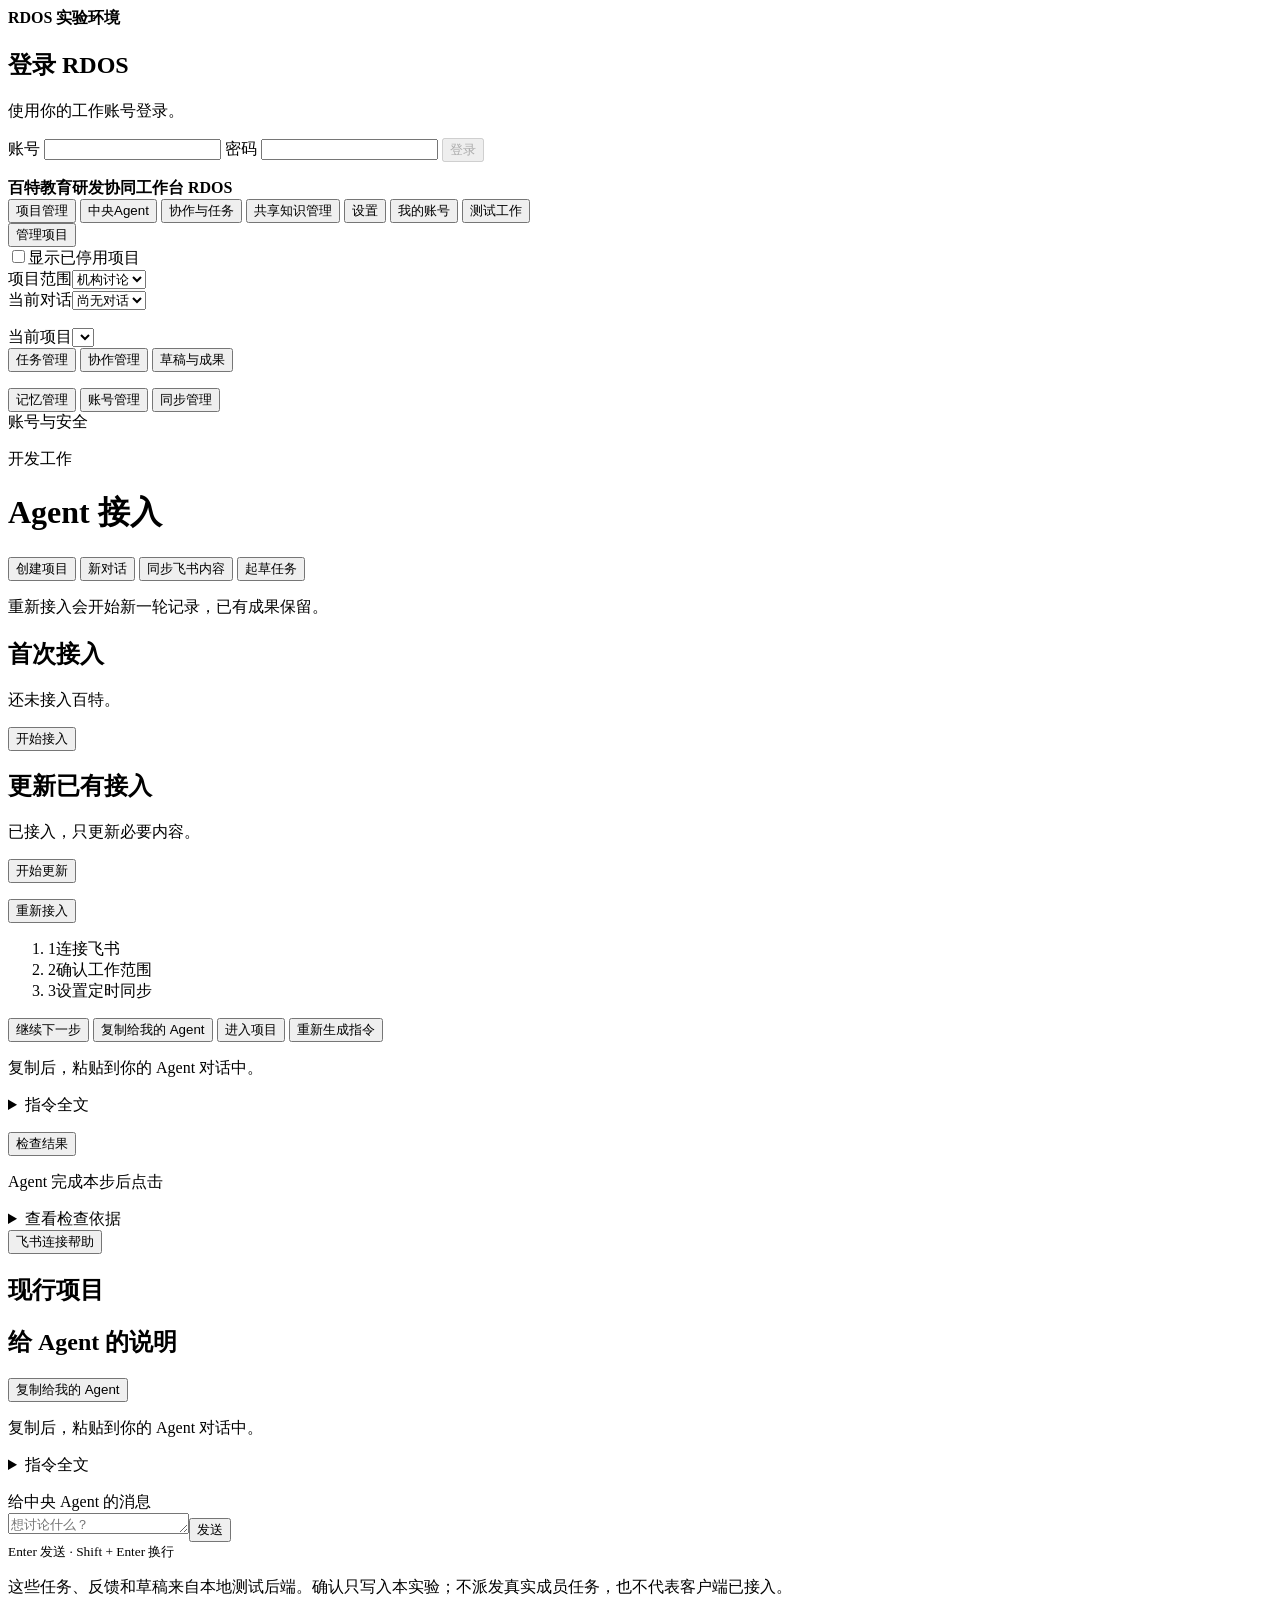
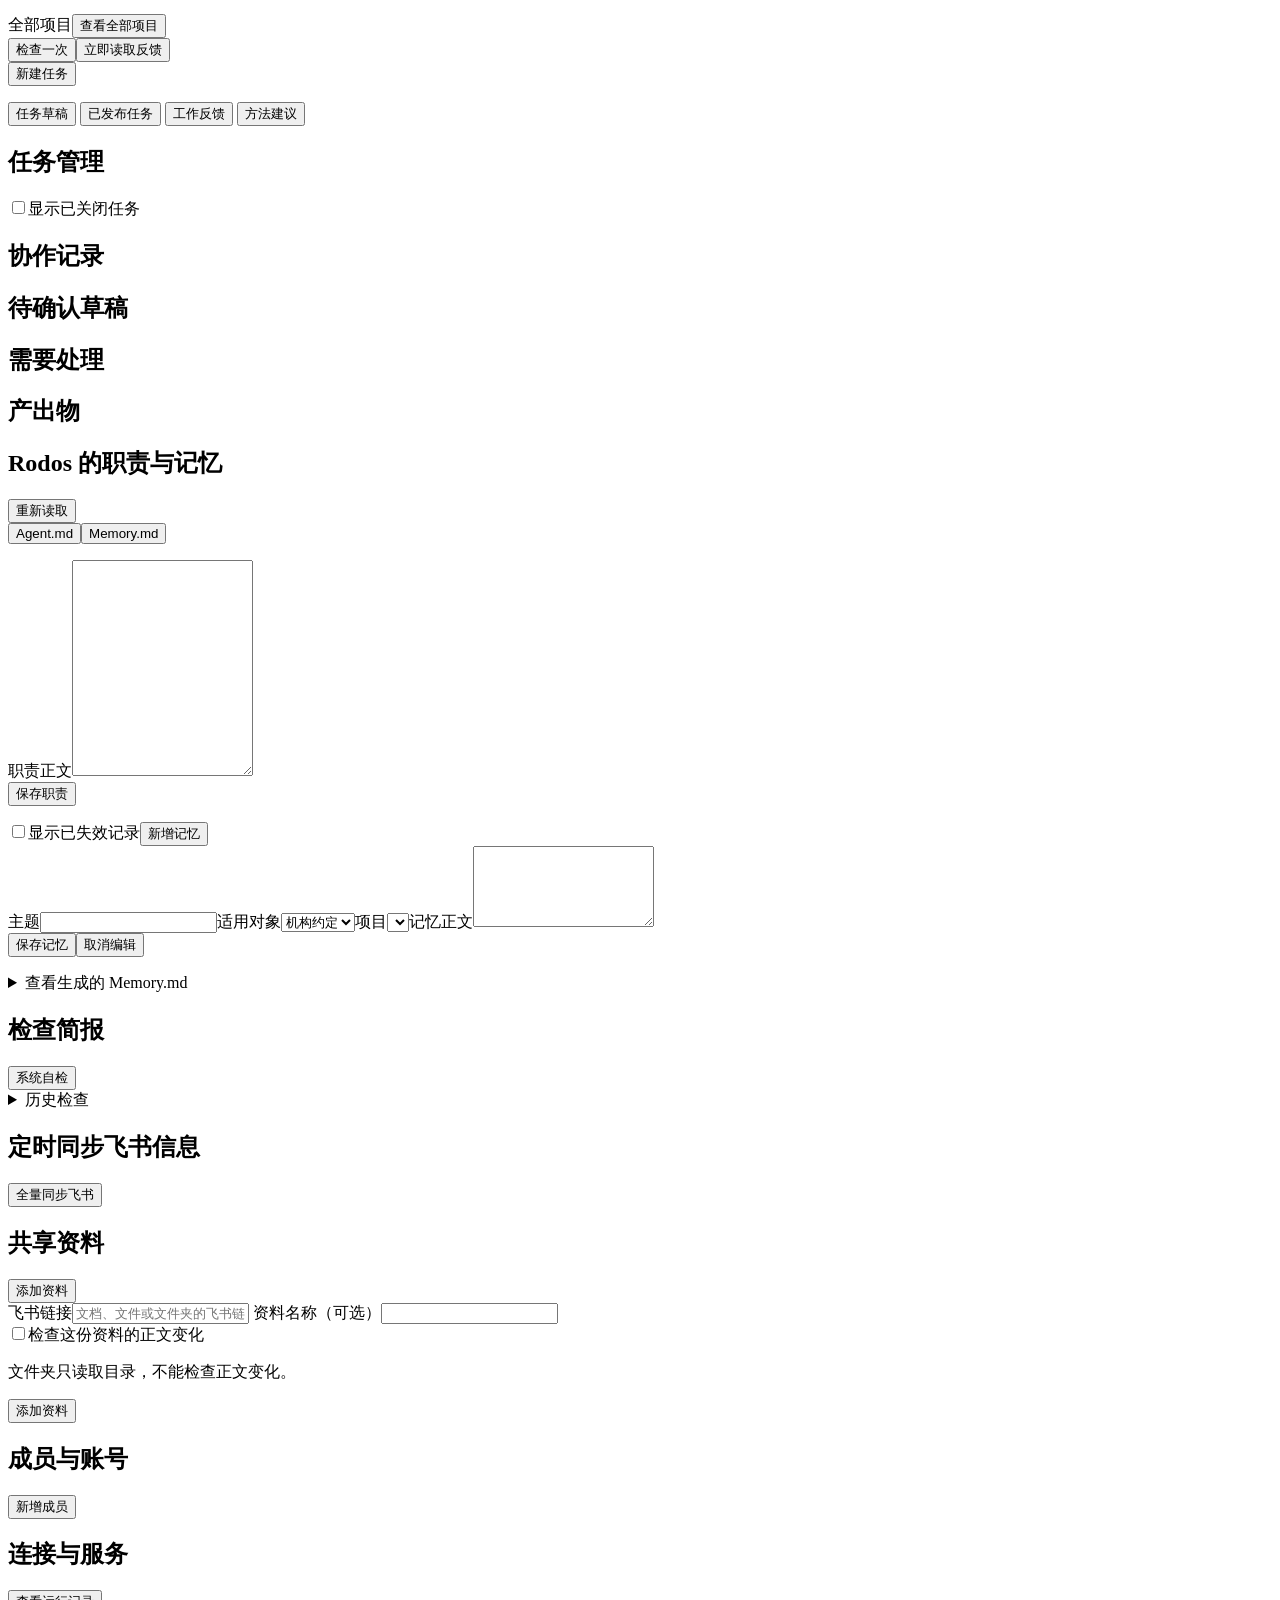
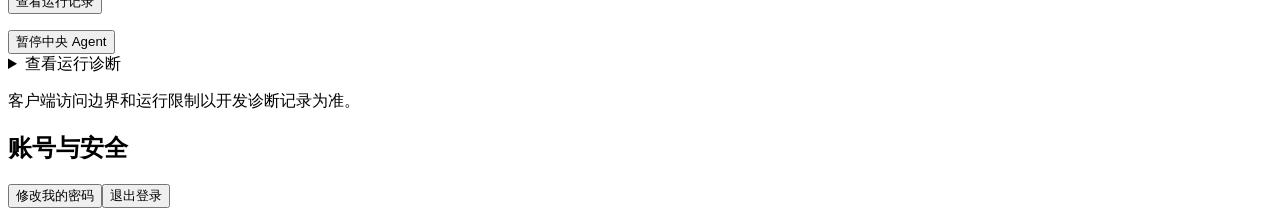
==== commit bf8a6121: "feat: complete RDOS workflow fixes and automatic node registration" ====
--- a/server/static/central.html
+++ b/server/static/central.html
@@ -57,7 +57,7 @@
             <nav class="sidebar-nav" aria-label="协作与任务">
               <button class="subnav-item active" data-collaboration-view-select="tasks" type="button">任务管理</button>
               <button class="subnav-item" data-collaboration-view-select="events" type="button">协作管理</button>
-              <button class="subnav-item" data-collaboration-view-select="review" type="button">待审阅内容</button>
+              <button class="subnav-item" data-collaboration-view-select="review" type="button">草稿与成果</button>
             </nav>
             <div id="phase3-summary" class="phase3-summary sidebar-summary"></div>
             <p id="phase3-sync-last" class="small-note" role="status"></p>
@@ -186,7 +186,7 @@
             <section class="panel phase3-section"><div class="section-title"><h2>协作记录</h2></div><div id="phase3-events" class="item-list"></div></section>
           </div>
           <div data-collaboration-view="review" class="hidden">
-            <section class="panel phase3-section admin-only"><div class="section-title"><h2>待审阅草稿</h2></div><div id="phase3-drafts" class="item-list"></div></section>
+            <section class="panel phase3-section admin-only"><div class="section-title"><h2>待确认草稿</h2></div><div id="phase3-drafts" class="item-list"></div></section>
             <section class="panel phase3-section admin-only"><div class="section-title"><h2>需要处理</h2></div><div id="phase3-decisions" class="item-list"></div></section>
             <section class="panel phase3-section"><div class="section-title"><h2>产出物</h2></div><div id="phase3-documents" class="item-list"></div></section>
           </div>
@@ -317,10 +317,10 @@
         <label>交付要求<textarea id="phase3-task-deliverable" rows="3" required maxlength="12000"></textarea></label>
         <div class="form-grid"><label>执行节点<select id="phase3-task-node" required></select></label><label>产物位置<select id="phase3-task-zone"><option value="project">项目协作区</option><option value="agent">Agent 协作区</option></select></label></div>
         <div class="form-grid"><label>下发对象<select id="phase3-task-dispatch"><option value="agent">Agent</option><option value="both">人＋Agent</option></select></label><label>回传对象<select id="phase3-task-return"><option value="both">人＋Agent</option><option value="agent">仅 Agent</option><option value="human">人（含最小执行回执）</option></select></label></div>
-        <div class="form-grid"><label>任务类别<select id="phase3-task-type"><option value="action">执行动作</option><option value="deliverable">制作成果</option><option value="review">审阅成果（Agent Review）</option></select></label><label>成果面向谁<select id="phase3-task-audience"><option value="admin,project_members">管理员及项目成员</option><option value="researcher">对应研发人员</option><option value="admin">管理员</option><option value="project_members">项目成员</option></select></label></div>
+        <div class="form-grid"><label>任务类别<select id="phase3-task-type"><option value="action">执行动作</option><option value="deliverable">制作成果</option></select></label><label>成果面向谁<select id="phase3-task-audience"><option value="admin,project_members">管理员及项目成员</option><option value="researcher">对应研发人员</option><option value="admin">管理员</option><option value="project_members">项目成员</option></select></label></div>
         <label>输入依据（从已登记资料选取，可多选）<select id="phase3-task-input" multiple size="4"></select></label>
         <label>允许局部修改的文档（可选，可多选）<select id="phase3-task-editable" multiple size="3"></select></label>
-        <label>完成方式<select id="phase3-task-completion"><option value="receipt_recorded">有效完成结果写回并核对后结束</option><option value="human">需要管理员审阅成果质量后验收</option><option value="artifact_present">程序核验指定产物及版本后结束</option><option value="source_versions_match">程序核验指定输入资料版本后结束</option></select></label><p class="small-note">执行完成与成果质量分别记录。Agent Review 属于任务类别，不等同于管理员批准。</p>
+        <label>完成方式<select id="phase3-task-completion"><option value="receipt_recorded">有效完成结果写回并核对后结束</option><option value="artifact_present">程序核验指定产物及版本后结束</option><option value="source_versions_match">程序核验指定输入资料版本后结束</option></select></label>
         <label id="phase3-task-change-label" class="hidden">调整原因、旧成果处理与是否重做<textarea id="phase3-task-change" rows="3"></textarea></label>
         <p class="small-note">新任务沿用项目负责人。确认草稿后任务生效；一般执行结果核对后自动收尾。</p>
         <p id="phase3-task-form-error" class="form-error" role="alert"></p>
@@ -333,7 +333,7 @@
         <div class="dialog-heading"><h2 id="phase3-action-heading">核对任务动作</h2><button class="quiet" data-close="phase3-action-dialog" aria-label="关闭任务动作" type="button">✕</button></div>
         <div id="phase3-action-preview"></div>
         <label id="phase3-action-reason-label">说明<textarea id="phase3-action-reason" rows="3" maxlength="4000"></textarea></label>
-        <fieldset id="phase3-acceptance-fields" class="hidden stack-form"><legend>验收绑定的真实产物版本</legend><label>已登记产物<select id="phase3-acceptance-artifact"></select></label><p id="phase3-acceptance-version" class="small-note"></p><label class="check-label"><input id="phase3-acceptance-reviewed" type="checkbox" />我已打开原文并审阅上述具体版本，同意按本任务完成规则验收。</label></fieldset>
+
         <p id="phase3-action-error" class="form-error" role="alert"></p>
         <div class="dialog-actions"><button class="secondary" data-close="phase3-action-dialog" type="button">取消</button><button id="phase3-action-submit" class="primary" type="submit">确认</button></div>
       </form>
